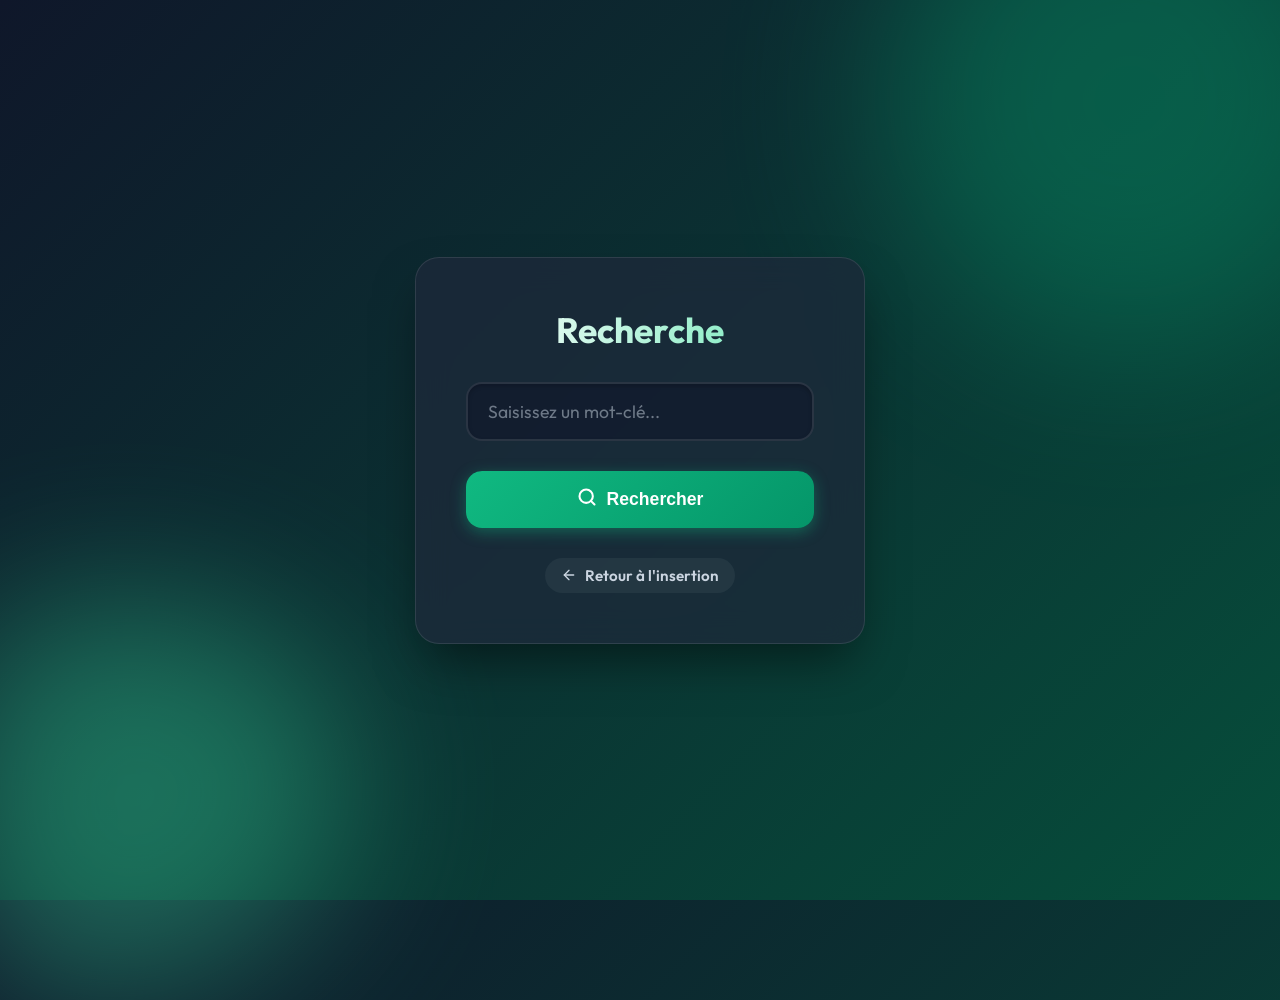
==== TP1/documents/search.html @ f44d0f2f "Regroupement TP1 et TP2 dans le même repo" ====
<!DOCTYPE html>
<html lang="fr">
<head>
    <meta charset="UTF-8">
    <meta name="viewport" content="width=device-width, initial-scale=1.0">
    <title>Recherche Document | Portail</title>
    <link href="https://fonts.googleapis.com/css2?family=Outfit:wght@300;400;600;700&display=swap" rel="stylesheet">
    <style>
        :root {
            --primary-color: #10b981; /* Emerald */
            --primary-hover: #059669;
            --bg-gradient-1: #0f172a;
            --bg-gradient-2: #064e3b;
            --bg-shape-1: #059669;
            --bg-shape-2: #34d399;
            --text-main: #f8fafc;
            --text-muted: #cbd5e1;
            --glass-bg: rgba(30, 41, 59, 0.7);
            --glass-border: rgba(255, 255, 255, 0.1);
        }

        * {
            box-sizing: border-box;
            margin: 0;
            padding: 0;
        }

        body {
            font-family: 'Outfit', sans-serif;
            background: linear-gradient(135deg, var(--bg-gradient-1), var(--bg-gradient-2));
            color: var(--text-main);
            min-height: 100vh;
            display: flex;
            justify-content: center;
            align-items: center;
            overflow: hidden;
            position: relative;
        }

        /* Animated background shapes */
        .shape {
            position: absolute;
            filter: blur(80px);
            z-index: 0;
            opacity: 0.4;
            animation: float 20s infinite ease-in-out alternate;
        }
        
        .shape-1 {
            width: 500px;
            height: 500px;
            background: var(--bg-shape-1);
            top: -150px;
            right: -100px;
            border-radius: 50%;
        }

        .shape-2 {
            width: 400px;
            height: 400px;
            background: var(--bg-shape-2);
            bottom: -100px;
            left: -50px;
            border-radius: 40% 60% 70% 30% / 40% 50% 60% 50%;
            animation-delay: -7s;
        }

        @keyframes float {
            0% { transform: translate(0, 0) rotate(0deg) scale(1); }
            50% { transform: translate(-50px, 40px) rotate(-10deg) scale(1.1); }
            100% { transform: translate(30px, -50px) rotate(10deg) scale(0.9); }
        }

        .container {
            position: relative;
            z-index: 1;
            background: var(--glass-bg);
            backdrop-filter: blur(16px);
            -webkit-backdrop-filter: blur(16px);
            padding: 50px;
            border-radius: 24px;
            border: 1px solid var(--glass-border);
            box-shadow: 0 25px 50px -12px rgba(0,0,0,0.5);
            width: 100%;
            max-width: 450px;
            text-align: center;
            transform: translateY(20px);
            opacity: 0;
            animation: slideUp 0.8s ease forwards;
        }

        @keyframes slideUp {
            to { transform: translateY(0); opacity: 1; }
        }

        h2 {
            text-align: center;
            font-size: 2.2rem;
            font-weight: 700;
            margin-bottom: 30px;
            background: linear-gradient(to right, #fff, #6ee7b7);
            -webkit-background-clip: text;
            background-clip: text;
            -webkit-text-fill-color: transparent;
        }

        .search-group {
            position: relative;
            margin-bottom: 30px;
        }

        input[type="text"] {
            width: 100%;
            padding: 16px 20px;
            background: rgba(15, 23, 42, 0.6);
            border: 2px solid rgba(255, 255, 255, 0.1);
            border-radius: 16px;
            color: white;
            font-family: inherit;
            font-size: 1.1rem;
            transition: all 0.3s ease;
            outline: none;
            box-shadow: inset 0 2px 4px rgba(0,0,0,0.2);
        }

        input[type="text"]:focus {
            border-color: var(--primary-color);
            background: rgba(15, 23, 42, 0.9);
            box-shadow: 0 0 20px rgba(16, 185, 129, 0.2), inset 0 2px 4px rgba(0,0,0,0.2);
        }
        
        input[type="text"]::placeholder {
            color: rgba(203, 213, 225, 0.5);
        }

        button {
            width: 100%;
            padding: 16px;
            background: linear-gradient(135deg, var(--primary-color), var(--primary-hover));
            border: none;
            color: white;
            font-size: 1.1rem;
            font-weight: 700;
            border-radius: 16px;
            cursor: pointer;
            transition: all 0.3s ease;
            box-shadow: 0 4px 15px rgba(16, 185, 129, 0.4);
            display: flex;
            justify-content: center;
            align-items: center;
            gap: 10px;
        }

        button:hover {
            transform: translateY(-2px);
            box-shadow: 0 8px 25px rgba(16, 185, 129, 0.5);
        }

        button:active {
            transform: translateY(1px);
        }

        /* Search icon */
        .search-icon svg {
            width: 20px;
            height: 20px;
            fill: none;
            stroke: currentColor;
            stroke-width: 2.5;
            stroke-linecap: round;
            stroke-linejoin: round;
        }

        .link {
            text-align: center;
            margin-top: 30px;
        }

        .link a {
            color: var(--text-muted);
            text-decoration: none;
            font-size: 0.95rem;
            font-weight: 600;
            transition: all 0.3s ease;
            display: inline-flex;
            align-items: center;
            gap: 8px;
            padding: 8px 16px;
            border-radius: 20px;
            background: rgba(255,255,255,0.05);
        }

        .link a:hover {
            color: white;
            background: rgba(255,255,255,0.1);
            transform: translateY(-1px);
        }
    </style>
</head>
<body>

<div class="shape shape-1"></div>
<div class="shape shape-2"></div>

<div class="container">
    <h2>Recherche</h2>

    <form action="search.php" method="GET">
        <div class="search-group">
            <input type="text" name="motcle" placeholder="Saisissez un mot-clé..." required autocomplete="off">
        </div>

        <button type="submit">
            <span class="search-icon">
                <svg viewBox="0 0 24 24">
                    <circle cx="11" cy="11" r="8"></circle>
                    <line x1="21" y1="21" x2="16.65" y2="16.65"></line>
                </svg>
            </span>
            Rechercher
        </button>
    </form>

    <div class="link">
        <a href="index.html">
            <svg width="16" height="16" viewBox="0 0 24 24" fill="none" stroke="currentColor" stroke-width="2" stroke-linecap="round" stroke-linejoin="round">
                <line x1="19" y1="12" x2="5" y2="12"></line>
                <polyline points="12 19 5 12 12 5"></polyline>
            </svg>
            Retour à l'insertion
        </a>
    </div>
</div>

</body>
</html>
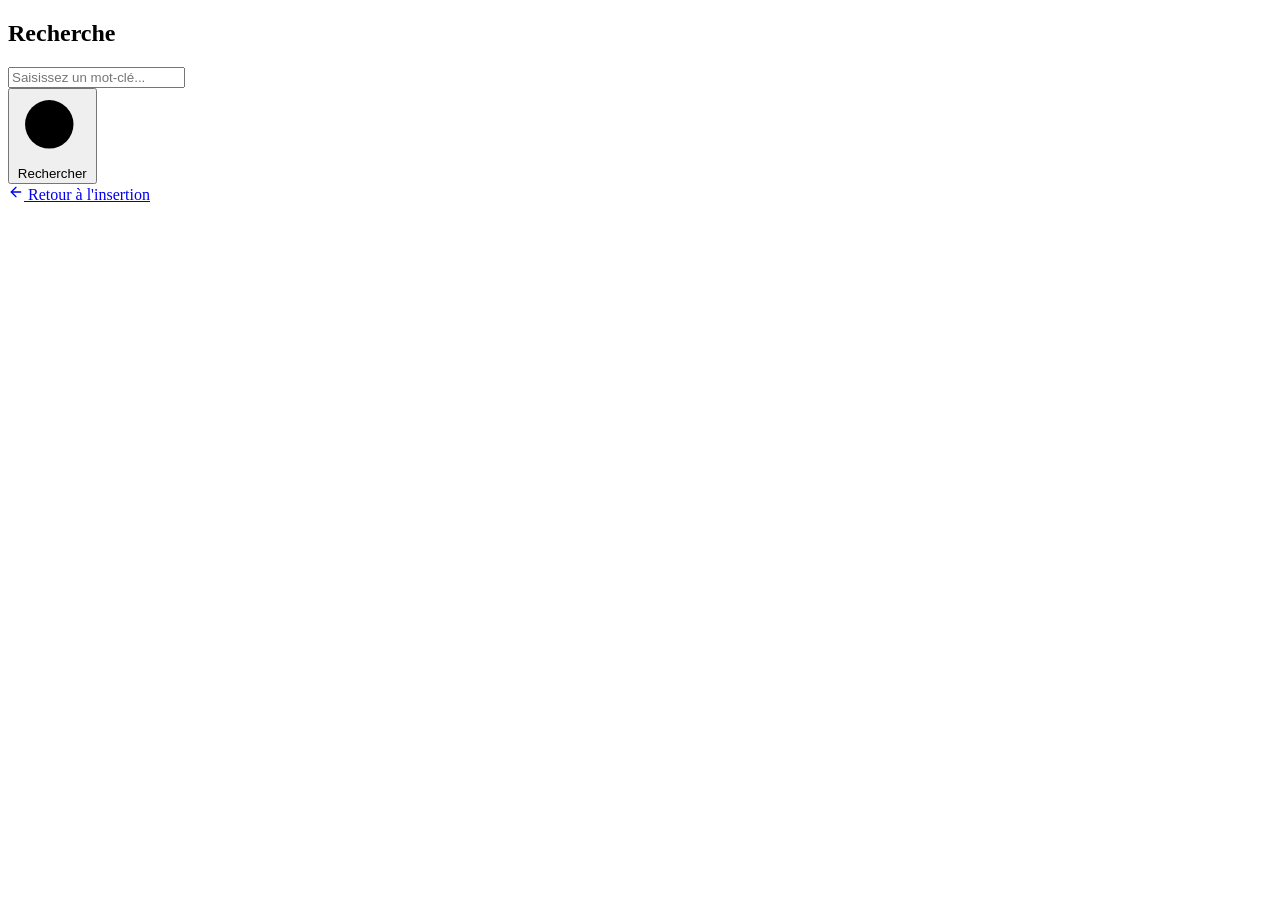
==== commit 93291c7c: "separating css in TP1 + adding moteur_recherche_base (le fichier qu'il va étre donner au professeur)" ====
--- a/TP1/documents/search.html
+++ b/TP1/documents/search.html
@@ -5,197 +5,7 @@
     <meta name="viewport" content="width=device-width, initial-scale=1.0">
     <title>Recherche Document | Portail</title>
     <link href="https://fonts.googleapis.com/css2?family=Outfit:wght@300;400;600;700&display=swap" rel="stylesheet">
-    <style>
-        :root {
-            --primary-color: #10b981; /* Emerald */
-            --primary-hover: #059669;
-            --bg-gradient-1: #0f172a;
-            --bg-gradient-2: #064e3b;
-            --bg-shape-1: #059669;
-            --bg-shape-2: #34d399;
-            --text-main: #f8fafc;
-            --text-muted: #cbd5e1;
-            --glass-bg: rgba(30, 41, 59, 0.7);
-            --glass-border: rgba(255, 255, 255, 0.1);
-        }
-
-        * {
-            box-sizing: border-box;
-            margin: 0;
-            padding: 0;
-        }
-
-        body {
-            font-family: 'Outfit', sans-serif;
-            background: linear-gradient(135deg, var(--bg-gradient-1), var(--bg-gradient-2));
-            color: var(--text-main);
-            min-height: 100vh;
-            display: flex;
-            justify-content: center;
-            align-items: center;
-            overflow: hidden;
-            position: relative;
-        }
-
-        /* Animated background shapes */
-        .shape {
-            position: absolute;
-            filter: blur(80px);
-            z-index: 0;
-            opacity: 0.4;
-            animation: float 20s infinite ease-in-out alternate;
-        }
-        
-        .shape-1 {
-            width: 500px;
-            height: 500px;
-            background: var(--bg-shape-1);
-            top: -150px;
-            right: -100px;
-            border-radius: 50%;
-        }
-
-        .shape-2 {
-            width: 400px;
-            height: 400px;
-            background: var(--bg-shape-2);
-            bottom: -100px;
-            left: -50px;
-            border-radius: 40% 60% 70% 30% / 40% 50% 60% 50%;
-            animation-delay: -7s;
-        }
-
-        @keyframes float {
-            0% { transform: translate(0, 0) rotate(0deg) scale(1); }
-            50% { transform: translate(-50px, 40px) rotate(-10deg) scale(1.1); }
-            100% { transform: translate(30px, -50px) rotate(10deg) scale(0.9); }
-        }
-
-        .container {
-            position: relative;
-            z-index: 1;
-            background: var(--glass-bg);
-            backdrop-filter: blur(16px);
-            -webkit-backdrop-filter: blur(16px);
-            padding: 50px;
-            border-radius: 24px;
-            border: 1px solid var(--glass-border);
-            box-shadow: 0 25px 50px -12px rgba(0,0,0,0.5);
-            width: 100%;
-            max-width: 450px;
-            text-align: center;
-            transform: translateY(20px);
-            opacity: 0;
-            animation: slideUp 0.8s ease forwards;
-        }
-
-        @keyframes slideUp {
-            to { transform: translateY(0); opacity: 1; }
-        }
-
-        h2 {
-            text-align: center;
-            font-size: 2.2rem;
-            font-weight: 700;
-            margin-bottom: 30px;
-            background: linear-gradient(to right, #fff, #6ee7b7);
-            -webkit-background-clip: text;
-            background-clip: text;
-            -webkit-text-fill-color: transparent;
-        }
-
-        .search-group {
-            position: relative;
-            margin-bottom: 30px;
-        }
-
-        input[type="text"] {
-            width: 100%;
-            padding: 16px 20px;
-            background: rgba(15, 23, 42, 0.6);
-            border: 2px solid rgba(255, 255, 255, 0.1);
-            border-radius: 16px;
-            color: white;
-            font-family: inherit;
-            font-size: 1.1rem;
-            transition: all 0.3s ease;
-            outline: none;
-            box-shadow: inset 0 2px 4px rgba(0,0,0,0.2);
-        }
-
-        input[type="text"]:focus {
-            border-color: var(--primary-color);
-            background: rgba(15, 23, 42, 0.9);
-            box-shadow: 0 0 20px rgba(16, 185, 129, 0.2), inset 0 2px 4px rgba(0,0,0,0.2);
-        }
-        
-        input[type="text"]::placeholder {
-            color: rgba(203, 213, 225, 0.5);
-        }
-
-        button {
-            width: 100%;
-            padding: 16px;
-            background: linear-gradient(135deg, var(--primary-color), var(--primary-hover));
-            border: none;
-            color: white;
-            font-size: 1.1rem;
-            font-weight: 700;
-            border-radius: 16px;
-            cursor: pointer;
-            transition: all 0.3s ease;
-            box-shadow: 0 4px 15px rgba(16, 185, 129, 0.4);
-            display: flex;
-            justify-content: center;
-            align-items: center;
-            gap: 10px;
-        }
-
-        button:hover {
-            transform: translateY(-2px);
-            box-shadow: 0 8px 25px rgba(16, 185, 129, 0.5);
-        }
-
-        button:active {
-            transform: translateY(1px);
-        }
-
-        /* Search icon */
-        .search-icon svg {
-            width: 20px;
-            height: 20px;
-            fill: none;
-            stroke: currentColor;
-            stroke-width: 2.5;
-            stroke-linecap: round;
-            stroke-linejoin: round;
-        }
-
-        .link {
-            text-align: center;
-            margin-top: 30px;
-        }
-
-        .link a {
-            color: var(--text-muted);
-            text-decoration: none;
-            font-size: 0.95rem;
-            font-weight: 600;
-            transition: all 0.3s ease;
-            display: inline-flex;
-            align-items: center;
-            gap: 8px;
-            padding: 8px 16px;
-            border-radius: 20px;
-            background: rgba(255,255,255,0.05);
-        }
-
-        .link a:hover {
-            color: white;
-            background: rgba(255,255,255,0.1);
-            transform: translateY(-1px);
-        }
-    </style>
+    <link rel="stylesheet" href="stylesheet2.css">
 </head>
 <body>
 
